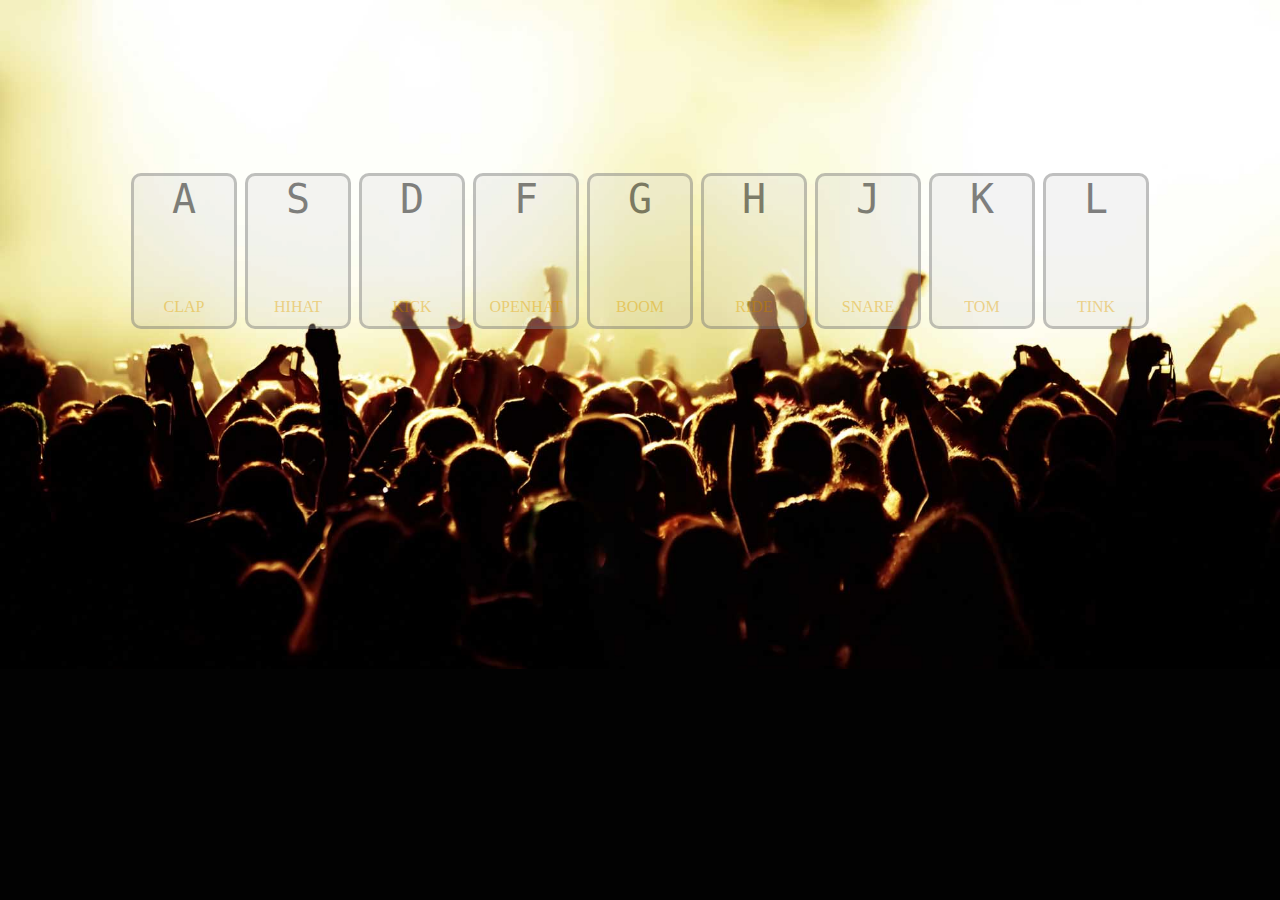
==== Day1/index.html @ 6c4819c4 "Added UI and sound playing functionality" ====
<!DOCTYPE html>
<html>
    <head>
        <meta charset="UTF-8">
        <title>Title of the document</title>

        <link rel="stylesheet" type="text/css" href="style.css">
    </head>

    <body>
        <div class="keyrow">
            <div data-key="65" class="key idleKey">
                <kbd>A</kbd>
                <span>clap</span>
            </div>
            <div data-key="83" class="key idleKey">
                <kbd>S</kbd>
                <span>hihat</span>
            </div>
            <div data-key="68" class="key idleKey">
                <kbd>D</kbd>
                <span>kick</span>
            </div>
            <div data-key="70" class="key idleKey">
                <kbd>F</kbd>
                <span>openhat</span>
            </div>
            <div data-key="71" class="key idleKey">
                <kbd>G</kbd>
                <span>boom</span>
            </div>
            <div data-key="72" class="key idleKey">
                <kbd>H</kbd>
                <span>ride</span>
            </div>
            <div data-key="74" class="key idleKey">
                <kbd>J</kbd>
                <span>snare</span>
            </div>
            <div data-key="75" class="key idleKey">
                <kbd>K</kbd>
                <span>tom</span>
            </div>
            <div data-key="76" class="key idleKey">
                <kbd>L</kbd>
                <span>tink</span>
            </div>
        </div>

        <audio data-key="65" src="sounds/clap.wav"></audio>
        <audio data-key="83" src="sounds/hihat.wav"></audio>
        <audio data-key="68" src="sounds/kick.wav"></audio>
        <audio data-key="70" src="sounds/openhat.wav"></audio>
        <audio data-key="71" src="sounds/boom.wav"></audio>
        <audio data-key="72" src="sounds/ride.wav"></audio>
        <audio data-key="74" src="sounds/snare.wav"></audio>
        <audio data-key="75" src="sounds/tom.wav"></audio>
        <audio data-key="76" src="sounds/tink.wav"></audio>

        <script src="script.js" ></script>

    </body>
</html>
---- Day1/style.css ----
body{
    padding: 12% 5%;
    background-image: url('concert.jpeg');
    background-size: cover;
    background-repeat: no-repeat;
    background-color: #020202;
}

.keyrow{
    margin: auto auto;
    padding: 1% 0%;
    text-align: center;
}
.key{
    margin: auto 2px;
    position: relative;
    width: 100px;
    height: 150px;
    display: inline-block;
    border: 3px solid grey;
    border-radius: 10px;
    background-color: rgba(211,211,211,0.5);
}

.idleKey{
    opacity: 0.5;
}

.activeKey{
    opacity: 1.0;
}

kbd{
    display: block;
    font-size: 40px;
}

span{
    position: absolute;
    bottom: 10px;
    left: 10%;
    right: 10%;
    text-transform: uppercase;
    color: goldenrod;
}
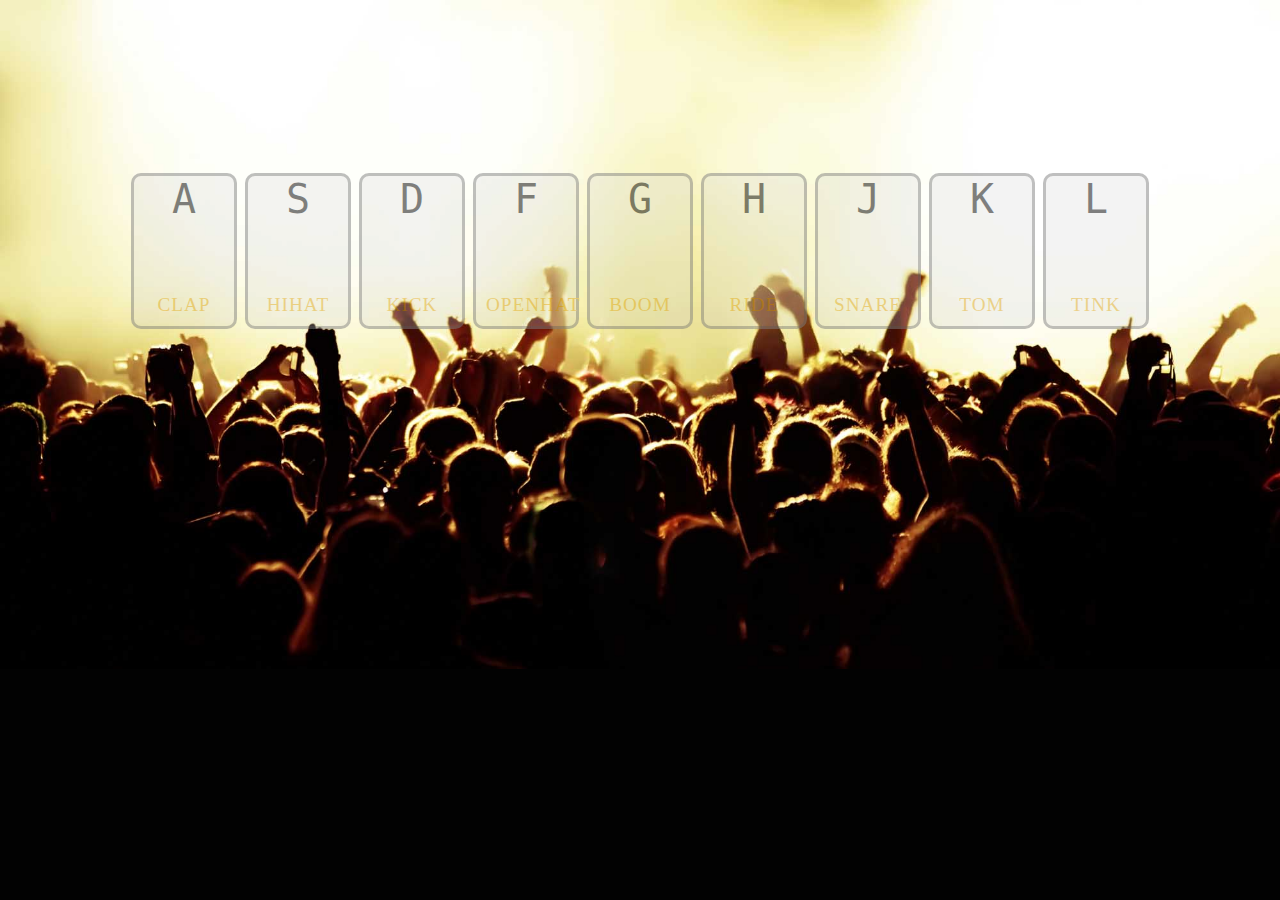
==== commit 72917673: "Added master project website" ====
--- a/Day1/index.html
+++ b/Day1/index.html
@@ -2,7 +2,7 @@
 <html>
     <head>
         <meta charset="UTF-8">
-        <title>Title of the document</title>
+        <title>Day 1 - BeatMachine</title>
 
         <link rel="stylesheet" type="text/css" href="style.css">
     </head>
--- a/Day1/style.css
+++ b/Day1/style.css
@@ -20,6 +20,7 @@
     border: 3px solid grey;
     border-radius: 10px;
     background-color: rgba(211,211,211,0.5);
+    transition: all 0.1s;
 }
 
 .idleKey{
@@ -27,7 +28,11 @@
 }
 
 .activeKey{
+    color: goldenrod;
     opacity: 1.0;
+    transform: scale(1.1);
+    border: 3px solid goldenrod;
+    box-shadow: 0px 0px 10px goldenrod;
 }
 
 kbd{
@@ -40,6 +45,8 @@
     bottom: 10px;
     left: 10%;
     right: 10%;
+    font-size: 1.2rem;
     text-transform: uppercase;
+    letter-spacing: 1px;
     color: goldenrod;
 }